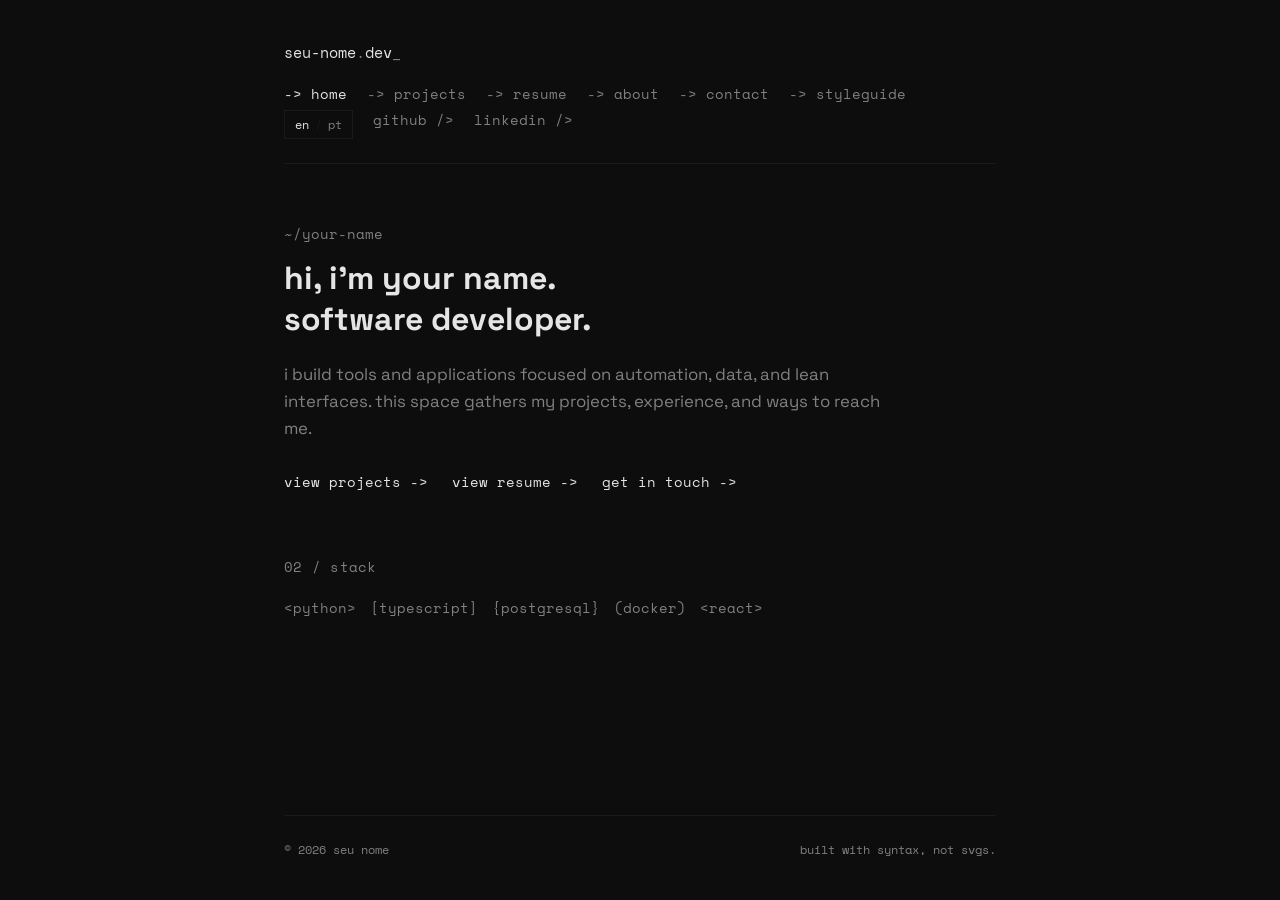
==== index.html @ a792519c "first commit" ====
<!DOCTYPE html>
<html lang="en">
<head>
<meta charset="UTF-8">
<meta name="viewport" content="width=device-width, initial-scale=1.0">
<title data-i18n="meta.title.home">your name // portfolio</title>
<meta name="description" data-i18n="meta.desc.home" data-i18n-attr="content" content="portfolio of your name — software developer.">
<link rel="stylesheet" href="style.css">
</head>
<body>

<div class="wrap">

  <header class="site-header">
    <span class="brand enter enter-1">seu-nome<span class="dot">.</span>dev</span>
    <nav class="nav-item-list enter enter-2" aria-label="main navigation">
      <a href="index.html" class="nav-item" aria-current="page" data-i18n="nav.home">-> home</a>
      <a href="projetos.html" class="nav-item" data-i18n="nav.projects">-> projects</a>
      <a href="curriculo.html" class="nav-item" data-i18n="nav.resume">-> resume</a>
      <a href="sobre.html" class="nav-item" data-i18n="nav.about">-> about</a>
      <a href="contato.html" class="nav-item" data-i18n="nav.contact">-> contact</a>
      <a href="styleguide.html" class="nav-item" data-i18n="nav.styleguide">-> styleguide</a>
      <span class="spacer"></span>
      <button type="button" class="lang-toggle" aria-label="change language / mudar idioma">
        <span class="lang-opt" data-lang-set="en">en</span><span class="lang-sep">/</span><span class="lang-opt" data-lang-set="pt">pt</span>
      </button>
      <a href="https://github.com/seu-usuario" class="nav-ext" target="_blank" rel="noopener">github /></a>
      <a href="https://linkedin.com/in/seu-usuario" class="nav-ext" target="_blank" rel="noopener">linkedin /></a>
    </nav>
  </header>

  <main>
    <section class="hero">
      <span class="eyebrow enter enter-2" data-i18n="home.eyebrow">~/your-name</span>
      <h1 class="enter enter-3" data-i18n="home.heroTitle" data-i18n-html>hi, i'm your name.<br>software developer.</h1>
      <p class="lede enter enter-4" data-i18n="home.lede">
        i build tools and applications focused on automation, data, and lean interfaces. this space gathers my projects, experience, and ways to reach me.
      </p>
      <div class="home-links enter enter-5">
        <a href="projetos.html" data-i18n="home.linkProjects">view projects -></a>
        <a href="curriculo.html" data-i18n="home.linkResume">view resume -></a>
        <a href="contato.html" data-i18n="home.linkContact">get in touch -></a>
      </div>
    </section>

    <section data-animate>
      <h2><span class="idx" data-i18n="home.stackHeading">02 / stack</span></h2>
      <div class="tags">
        <span>&lt;python&gt;</span>
        <span>[typescript]</span>
        <span>{postgresql}</span>
        <span>(docker)</span>
        <span>&lt;react&gt;</span>
      </div>
    </section>
  </main>

  <footer class="site-footer">
    <span>&copy; 2026 seu nome</span>
    <span data-i18n="footer.tagline">built with syntax, not svgs.</span>
  </footer>

</div>

<script src="script.js"></script>
</body>
</html>
---- style.css ----
/* ==========================================================
   spec-01 // design system — implementação
   ========================================================== */

@import url('https://fonts.googleapis.com/css2?family=Space+Grotesk:wght@400;500;700&family=Space+Mono:wght@400;700&display=swap');

:root {
  --bg-void: #0d0d0d;
  --bg-surface: #1a1a1a;
  --text-primary: #e5e5e5;
  --text-muted: #808080;
  --accent-hover: #cccccc;

  --font-sans: 'Space Grotesk', 'Segoe UI', sans-serif;
  --font-mono: 'Space Mono', 'Courier New', monospace;

  --max-width: 760px;
  --gutter: 24px;
}

* {
  box-sizing: border-box;
  margin: 0;
  padding: 0;
}

html {
  scroll-behavior: smooth;
}

html, body {
  background-color: var(--bg-void);
  color: var(--text-primary);
  font-family: var(--font-sans);
  text-transform: lowercase;
  -webkit-font-smoothing: antialiased;
  min-height: 100%;
}

body {
  display: flex;
  flex-direction: column;
  min-height: 100vh;
  line-height: 1.6;
}

a {
  color: inherit;
  text-decoration: none;
  transition: color 0.15s ease;
}

a:hover, a:focus-visible {
  color: var(--accent-hover);
}

a:focus-visible, button:focus-visible {
  outline: 1px dashed var(--text-muted);
  outline-offset: 4px;
}

pre, code {
  font-family: var(--font-mono);
}

/* ---------- layout shell ---------- */

.wrap {
  width: 100%;
  max-width: var(--max-width);
  margin: 0 auto;
  padding: 0 var(--gutter);
  flex: 1;
  display: flex;
  flex-direction: column;
}

/* ---------- header / nav ---------- */

header.site-header {
  padding: 40px 0 24px;
  border-bottom: 1px solid var(--bg-surface);
  margin-bottom: 48px;
}

.brand {
  font-family: var(--font-mono);
  font-size: 0.95rem;
  color: var(--text-primary);
  display: block;
  margin-bottom: 20px;
}

.brand .dot {
  color: var(--text-muted);
}

.brand::after {
  content: '_';
  color: var(--text-muted);
  animation: blink 1.1s steps(1) infinite;
}

nav.nav-item-list {
  display: flex;
  flex-wrap: wrap;
  gap: 4px 20px;
  font-family: var(--font-mono);
  font-size: 0.85rem;
}

nav.nav-item-list .spacer {
  flex: 1;
}

.nav-item {
  color: var(--text-muted);
  white-space: nowrap;
}

.nav-item[aria-current="page"] {
  color: var(--text-primary);
}

.nav-item:hover {
  color: var(--accent-hover);
}

.nav-ext {
  color: var(--text-muted);
  white-space: nowrap;
}

.lang-toggle {
  background: none;
  border: 1px solid var(--bg-surface);
  font-family: var(--font-mono);
  font-size: 0.78rem;
  color: var(--text-muted);
  padding: 4px 10px;
  cursor: pointer;
  display: inline-flex;
  align-items: center;
  gap: 6px;
  text-transform: lowercase;
  transition: border-color 0.15s ease;
}

.lang-toggle:hover {
  border-color: var(--text-muted);
}

.lang-opt {
  color: var(--text-muted);
  transition: color 0.15s ease;
}

.lang-opt.active {
  color: var(--text-primary);
}

.lang-sep {
  color: var(--bg-surface);
}

/* ---------- headings & text ---------- */

h1 {
  font-size: clamp(1.5rem, 4vw, 2rem);
  font-weight: 700;
  line-height: 1.3;
  margin-bottom: 16px;
}

h2 {
  font-family: var(--font-mono);
  font-size: 0.85rem;
  color: var(--text-muted);
  font-weight: 400;
  margin-bottom: 20px;
  letter-spacing: 0.02em;
}

h2 .idx {
  color: var(--text-muted);
}

p {
  color: var(--text-primary);
  margin-bottom: 16px;
  max-width: 60ch;
}

.muted {
  color: var(--text-muted);
}

section {
  margin-bottom: 56px;
}

/* ---------- tags (delimitadores sintáticos) ---------- */

.tags {
  display: flex;
  flex-wrap: wrap;
  gap: 8px 14px;
  font-family: var(--font-mono);
  font-size: 0.85rem;
  color: var(--text-muted);
}

/* ---------- project list ---------- */

.project-array {
  display: flex;
  flex-direction: column;
}

.project-item {
  display: block;
  padding: 20px 0;
  border-top: 1px solid var(--bg-surface);
  color: var(--text-primary);
}

.project-item:last-child {
  border-bottom: 1px solid var(--bg-surface);
}

.project-item:hover {
  background-color: var(--bg-surface);
}

.project-item:hover .project-links {
  color: var(--accent-hover);
}

.project-head {
  display: flex;
  align-items: baseline;
  justify-content: space-between;
  gap: 12px;
  flex-wrap: wrap;
  margin-bottom: 6px;
}

.project-name {
  font-weight: 700;
  font-size: 1.05rem;
}

.project-links {
  font-family: var(--font-mono);
  font-size: 0.8rem;
  color: var(--text-muted);
  white-space: nowrap;
}

.project-desc {
  color: var(--text-muted);
  max-width: 60ch;
  font-size: 0.95rem;
}

.project-tags {
  margin-top: 10px;
}

/* ---------- resume / curriculo ---------- */

.entry {
  padding: 18px 0;
  border-top: 1px solid var(--bg-surface);
}

.entry:last-child {
  border-bottom: 1px solid var(--bg-surface);
}

.entry-head {
  display: flex;
  justify-content: space-between;
  gap: 12px;
  flex-wrap: wrap;
  margin-bottom: 4px;
}

.entry-title {
  font-weight: 700;
}

.entry-date {
  font-family: var(--font-mono);
  font-size: 0.8rem;
  color: var(--text-muted);
  white-space: nowrap;
}

.entry-org {
  font-family: var(--font-mono);
  font-size: 0.85rem;
  color: var(--text-muted);
  margin-bottom: 8px;
  display: block;
}

.entry-desc {
  font-size: 0.95rem;
  color: var(--text-primary);
}

.skill-groups {
  display: grid;
  grid-template-columns: repeat(auto-fit, minmax(180px, 1fr));
  gap: 24px;
  margin-top: 8px;
}

.skill-group h3 {
  font-family: var(--font-mono);
  font-size: 0.8rem;
  color: var(--text-muted);
  font-weight: 400;
  margin-bottom: 8px;
}

.skill-group .tags {
  color: var(--text-primary);
}

.download-cta {
  display: inline-block;
  font-family: var(--font-mono);
  font-size: 0.85rem;
  color: var(--text-primary);
  border: 1px solid var(--bg-surface);
  padding: 10px 16px;
  margin-top: 8px;
}

.download-cta:hover {
  background-color: var(--bg-surface);
  color: var(--accent-hover);
}

/* ---------- contact ---------- */

.contact-list {
  display: flex;
  flex-direction: column;
}

.contact-item {
  display: flex;
  justify-content: space-between;
  align-items: baseline;
  padding: 16px 0;
  border-top: 1px solid var(--bg-surface);
  gap: 12px;
  flex-wrap: wrap;
}

.contact-item:last-child {
  border-bottom: 1px solid var(--bg-surface);
}

.contact-label {
  font-family: var(--font-mono);
  font-size: 0.8rem;
  color: var(--text-muted);
}

.contact-value {
  font-size: 1rem;
}

form.contact-form {
  display: flex;
  flex-direction: column;
  gap: 16px;
  margin-top: 8px;
}

.field label {
  display: block;
  font-family: var(--font-mono);
  font-size: 0.8rem;
  color: var(--text-muted);
  margin-bottom: 6px;
}

.field input,
.field textarea {
  width: 100%;
  background-color: var(--bg-surface);
  border: 1px solid var(--bg-surface);
  color: var(--text-primary);
  font-family: var(--font-sans);
  font-size: 0.95rem;
  padding: 10px 12px;
  text-transform: lowercase;
}

.field input:focus,
.field textarea:focus {
  outline: none;
  border-color: var(--text-muted);
}

.field textarea {
  min-height: 120px;
  resize: vertical;
}

.submit-btn {
  align-self: flex-start;
  background: none;
  border: 1px solid var(--text-muted);
  color: var(--text-primary);
  font-family: var(--font-mono);
  font-size: 0.85rem;
  padding: 10px 20px;
  cursor: pointer;
  text-transform: lowercase;
  transition: all 0.15s ease;
}

.submit-btn:hover {
  background-color: var(--text-primary);
  color: var(--bg-void);
  border-color: var(--text-primary);
}

/* ---------- styleguide ---------- */

.swatch-grid {
  display: grid;
  grid-template-columns: repeat(auto-fill, minmax(150px, 1fr));
  gap: 16px;
  margin-top: 8px;
}

.swatch {
  border: 1px solid var(--bg-surface);
}

.swatch-color {
  height: 72px;
  border-bottom: 1px solid var(--bg-surface);
}

.swatch-meta {
  padding: 10px 12px;
  font-family: var(--font-mono);
  font-size: 0.72rem;
  color: var(--text-muted);
  line-height: 1.5;
}

.swatch-meta strong {
  display: block;
  color: var(--text-primary);
  font-size: 0.8rem;
  margin-bottom: 2px;
}

.specimen-row {
  padding: 16px 0;
  border-top: 1px solid var(--bg-surface);
  display: flex;
  align-items: baseline;
  justify-content: space-between;
  gap: 16px;
  flex-wrap: wrap;
}

.specimen-row:last-child {
  border-bottom: 1px solid var(--bg-surface);
}

.specimen-label {
  font-family: var(--font-mono);
  font-size: 0.72rem;
  color: var(--text-muted);
  min-width: 140px;
}

.specimen-sample {
  flex: 1;
  min-width: 200px;
}

.code-block {
  background-color: var(--bg-surface);
  padding: 18px 20px;
  overflow-x: auto;
  font-family: var(--font-mono);
  font-size: 0.82rem;
  color: var(--text-primary);
  line-height: 1.7;
  text-transform: none;
  margin-top: 8px;
}

.code-block .c { color: var(--text-muted); }

.component-demo {
  border: 1px solid var(--bg-surface);
  padding: 24px;
  margin-top: 8px;
}

.component-demo + .component-demo {
  margin-top: 16px;
}

.demo-caption {
  font-family: var(--font-mono);
  font-size: 0.72rem;
  color: var(--text-muted);
  margin-bottom: 14px;
  text-transform: lowercase;
}

/* ---------- footer ---------- */

footer.site-footer {
  margin-top: auto;
  padding: 24px 0 40px;
  border-top: 1px solid var(--bg-surface);
  font-family: var(--font-mono);
  font-size: 0.78rem;
  color: var(--text-muted);
  display: flex;
  justify-content: space-between;
  flex-wrap: wrap;
  gap: 8px;
}

/* ---------- home hero ---------- */

.hero {
  padding: 12px 0 8px;
}

.hero .eyebrow {
  font-family: var(--font-mono);
  font-size: 0.85rem;
  color: var(--text-muted);
  margin-bottom: 12px;
  display: block;
}

.hero h1 {
  margin-bottom: 20px;
}

.hero .lede {
  color: var(--text-muted);
  font-size: 1.05rem;
  max-width: 55ch;
}

.home-links {
  display: flex;
  gap: 24px;
  margin-top: 28px;
  font-family: var(--font-mono);
  font-size: 0.9rem;
}

.home-links a {
  color: var(--text-primary);
}

.home-links a:hover {
  color: var(--accent-hover);
}

/* ==========================================================
   animação — entrada de página + scroll reveal
   ========================================================== */

@keyframes blink {
  0%, 45% { opacity: 1; }
  50%, 100% { opacity: 0; }
}

@keyframes fade-up {
  from { opacity: 0; transform: translateY(10px); }
  to   { opacity: 1; transform: translateY(0); }
}

/* entrada imediata: header + hero, com stagger por ordem de aparição */
.enter {
  opacity: 0;
  animation: fade-up 0.5s ease forwards;
}

.enter-1 { animation-delay: 0.02s; }
.enter-2 { animation-delay: 0.10s; }
.enter-3 { animation-delay: 0.18s; }
.enter-4 { animation-delay: 0.26s; }
.enter-5 { animation-delay: 0.34s; }

/* reveal ao rolar: seções abaixo da dobra */
[data-animate] {
  opacity: 0;
  transform: translateY(14px);
  transition: opacity 0.5s ease, transform 0.5s ease;
}

[data-animate].in-view {
  opacity: 1;
  transform: translateY(0);
}

/* sublinhado animado nos links de navegação */
.nav-item, .nav-ext {
  position: relative;
}

.nav-item::after, .nav-ext::after {
  content: '';
  position: absolute;
  left: 0;
  bottom: -3px;
  width: 100%;
  height: 1px;
  background-color: var(--accent-hover);
  transform: scaleX(0);
  transform-origin: left;
  transition: transform 0.2s ease;
}

.nav-item:hover::after, .nav-ext:hover::after {
  transform: scaleX(1);
}

/* leve elevação nos itens de lista ao passar o mouse */
.project-item, .entry, .contact-item {
  transition: background-color 0.15s ease, padding-left 0.2s ease;
}

.project-item:hover, .entry:hover {
  padding-left: 8px;
}

/* ---------- responsive ---------- */

@media (max-width: 480px) {
  :root { --gutter: 18px; }
  header.site-header { padding-top: 28px; }
  section { margin-bottom: 40px; }
  .entry-head, .project-head, .contact-item { flex-direction: column; gap: 2px; }
}

/* ---------- reduced motion ---------- */

@media (prefers-reduced-motion: reduce) {
  html { scroll-behavior: auto; }
  a, .submit-btn, .project-item, .entry, .nav-item::after, .nav-ext::after {
    transition: none;
  }
  .brand::after {
    animation: none;
    opacity: 1;
  }
  .enter {
    opacity: 1;
    animation: none;
  }
  [data-animate] {
    opacity: 1;
    transform: none;
    transition: none;
  }
}
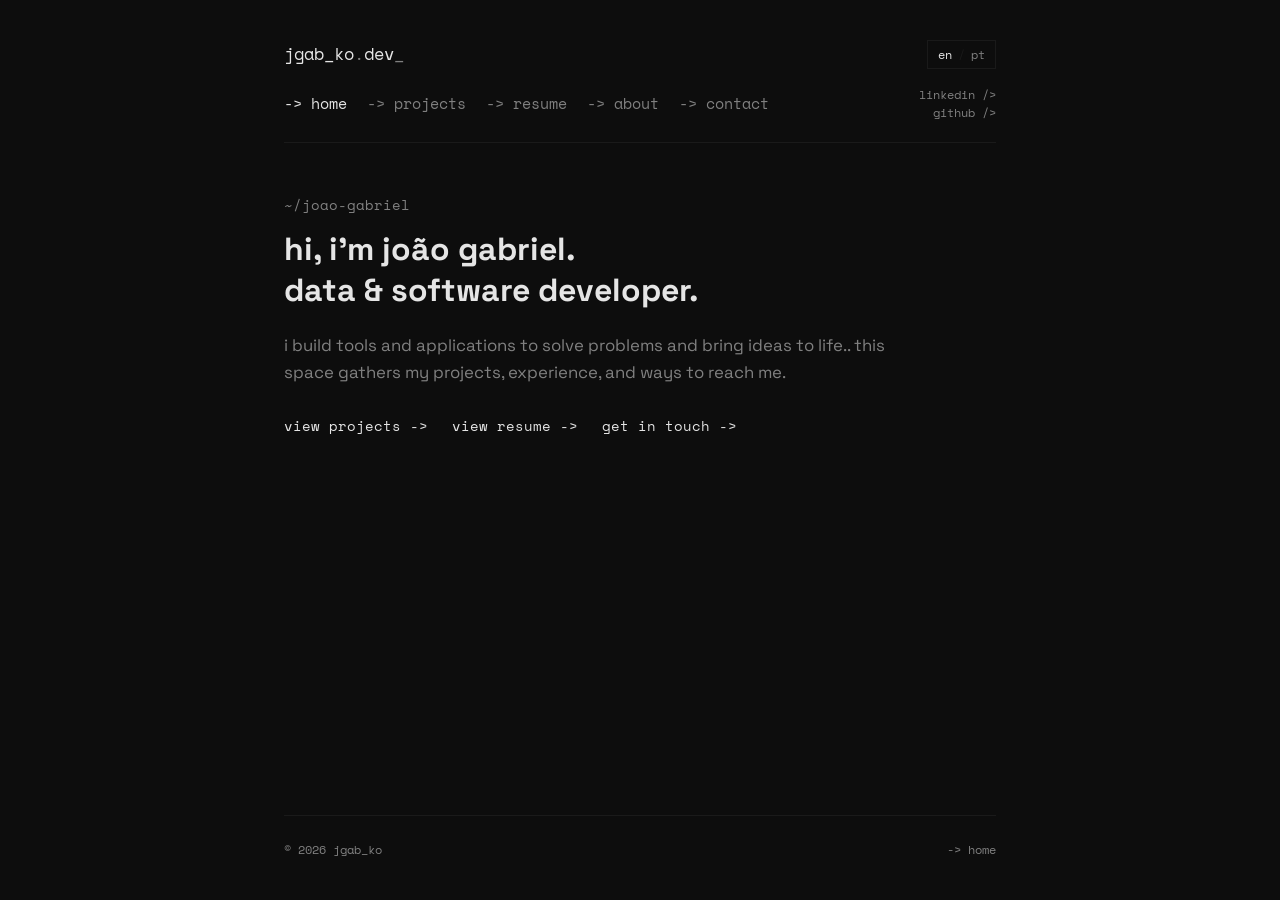
==== commit 045e1c34: "repassando alterações" ====
--- a/index.html
+++ b/index.html
@@ -12,21 +12,30 @@
 <div class="wrap">
 
   <header class="site-header">
-    <span class="brand enter enter-1">seu-nome<span class="dot">.</span>dev</span>
-    <nav class="nav-item-list enter enter-2" aria-label="main navigation">
-      <a href="index.html" class="nav-item" aria-current="page" data-i18n="nav.home">-> home</a>
-      <a href="projetos.html" class="nav-item" data-i18n="nav.projects">-> projects</a>
-      <a href="curriculo.html" class="nav-item" data-i18n="nav.resume">-> resume</a>
-      <a href="sobre.html" class="nav-item" data-i18n="nav.about">-> about</a>
-      <a href="contato.html" class="nav-item" data-i18n="nav.contact">-> contact</a>
-      <a href="styleguide.html" class="nav-item" data-i18n="nav.styleguide">-> styleguide</a>
-      <span class="spacer"></span>
+    
+    <div class="header-top enter enter-1">
+      <span class="brand">jgab_ko<span class="dot">.</span>dev</span>
+      
       <button type="button" class="lang-toggle" aria-label="change language / mudar idioma">
         <span class="lang-opt" data-lang-set="en">en</span><span class="lang-sep">/</span><span class="lang-opt" data-lang-set="pt">pt</span>
       </button>
-      <a href="https://github.com/seu-usuario" class="nav-ext" target="_blank" rel="noopener">github /></a>
-      <a href="https://linkedin.com/in/seu-usuario" class="nav-ext" target="_blank" rel="noopener">linkedin /></a>
-    </nav>
+    </div>
+    
+    <div class="header-bottom enter enter-2">
+      <nav class="nav-item-list" aria-label="main navigation">
+        <a href="index.html" class="nav-item" aria-current="page" data-i18n="nav.home">-> home</a>
+        <a href="projetos.html" class="nav-item" data-i18n="nav.projects">-> projects</a>
+        <a href="curriculo.html" class="nav-item" data-i18n="nav.resume">-> resume</a>
+        <a href="sobre.html" class="nav-item" data-i18n="nav.about">-> about</a>
+        <a href="contato.html" class="nav-item" data-i18n="nav.contact">-> contact</a>
+      </nav>
+
+      <div class="header-socials">
+        <a href="https://www.linkedin.com/in/jgabrielkochla/" class="nav-ext" target="_blank" rel="noopener">linkedin /></a>
+        <a href="https://github.com/jgabko" class="nav-ext" target="_blank" rel="noopener">github /></a>
+      </div>
+    </div>
+
   </header>
 
   <main>
@@ -42,7 +51,7 @@
         <a href="contato.html" data-i18n="home.linkContact">get in touch -></a>
       </div>
     </section>
-
+    <!--
     <section data-animate>
       <h2><span class="idx" data-i18n="home.stackHeading">02 / stack</span></h2>
       <div class="tags">
@@ -52,12 +61,12 @@
         <span>(docker)</span>
         <span>&lt;react&gt;</span>
       </div>
-    </section>
+    </section>-->
   </main>
 
   <footer class="site-footer">
-    <span>&copy; 2026 seu nome</span>
-    <span data-i18n="footer.tagline">built with syntax, not svgs.</span>
+    <span>&copy; 2026 jgab_ko</span>
+    <a href="index.html" data-i18n="footer.backHome">-> home</a>
   </footer>
 
 </div>
--- a/style.css
+++ b/style.css
@@ -78,17 +78,28 @@
 /* ---------- header / nav ---------- */
 
 header.site-header {
+  display: flex;
+  flex-direction: column;
+  gap: 20px; /* Distância entre a linha de cima e a de baixo */
   padding: 40px 0 24px;
   border-bottom: 1px solid var(--bg-surface);
-  margin-bottom: 48px;
+  margin-bottom: 40px;
+}
+
+/* Linha superior: Logo e Botão de Idioma */
+.header-top {
+  display: flex;
+  justify-content: space-between;
+  align-items: center;
+  flex-wrap: wrap;
+  gap: 16px;
 }
 
 .brand {
   font-family: var(--font-mono);
-  font-size: 0.95rem;
+  font-size: 1.05rem;
   color: var(--text-primary);
   display: block;
-  margin-bottom: 20px;
 }
 
 .brand .dot {
@@ -101,14 +112,38 @@
   animation: blink 1.1s steps(1) infinite;
 }
 
+/* Linha inferior: Menu e Redes Sociais */
+.header-bottom {
+  display: flex;
+  justify-content: space-between;
+  align-items: center; /* Centraliza a navegação exatamente no meio das duas redes empilhadas */
+  flex-wrap: wrap;
+  gap: 16px 20px;
+}
+
+/* Navegação Principal */
 nav.nav-item-list {
   display: flex;
   flex-wrap: wrap;
-  gap: 4px 20px;
-  font-family: var(--font-mono);
-  font-size: 0.85rem;
-}
-
+  gap: 12px 20px;
+  font-family: var(--font-mono);
+  font-size: 0.95rem;
+}
+
+/* Redes Sociais Empilhadas (Menores e alinhadas à direita) */
+.header-socials {
+  display: flex;
+  flex-direction: column;
+  align-items: flex-end; /* Encosta os textos à direita */
+  gap: 6px; /* Define o espaço central por onde passa a "linha imaginária" do menu */
+}
+
+.header-socials .nav-ext {
+  font-family: var(--font-mono);
+  font-size: 0.72rem; /* Deixa as redes menores */
+  color: var(--text-muted);
+  line-height: 1; /* Remove espaços inúteis em cima e em baixo da fonte para alinhar perfeitamente */
+}
 nav.nav-item-list .spacer {
   flex: 1;
 }
@@ -129,6 +164,16 @@
 .nav-ext {
   color: var(--text-muted);
   white-space: nowrap;
+}
+
+.nav-ext-list {
+  display: flex;
+  flex-direction: column; /* Empilha os links verticalmente */
+  align-items: flex-end;   /* Mantém ambos encostados à direita */
+  gap: 6px;                /* Define um espaçamento vertical menor e mais elegante */
+  font-family: var(--font-mono);
+  font-size: 0.78rem;
+  margin-top: 10px;
 }
 
 .lang-toggle {
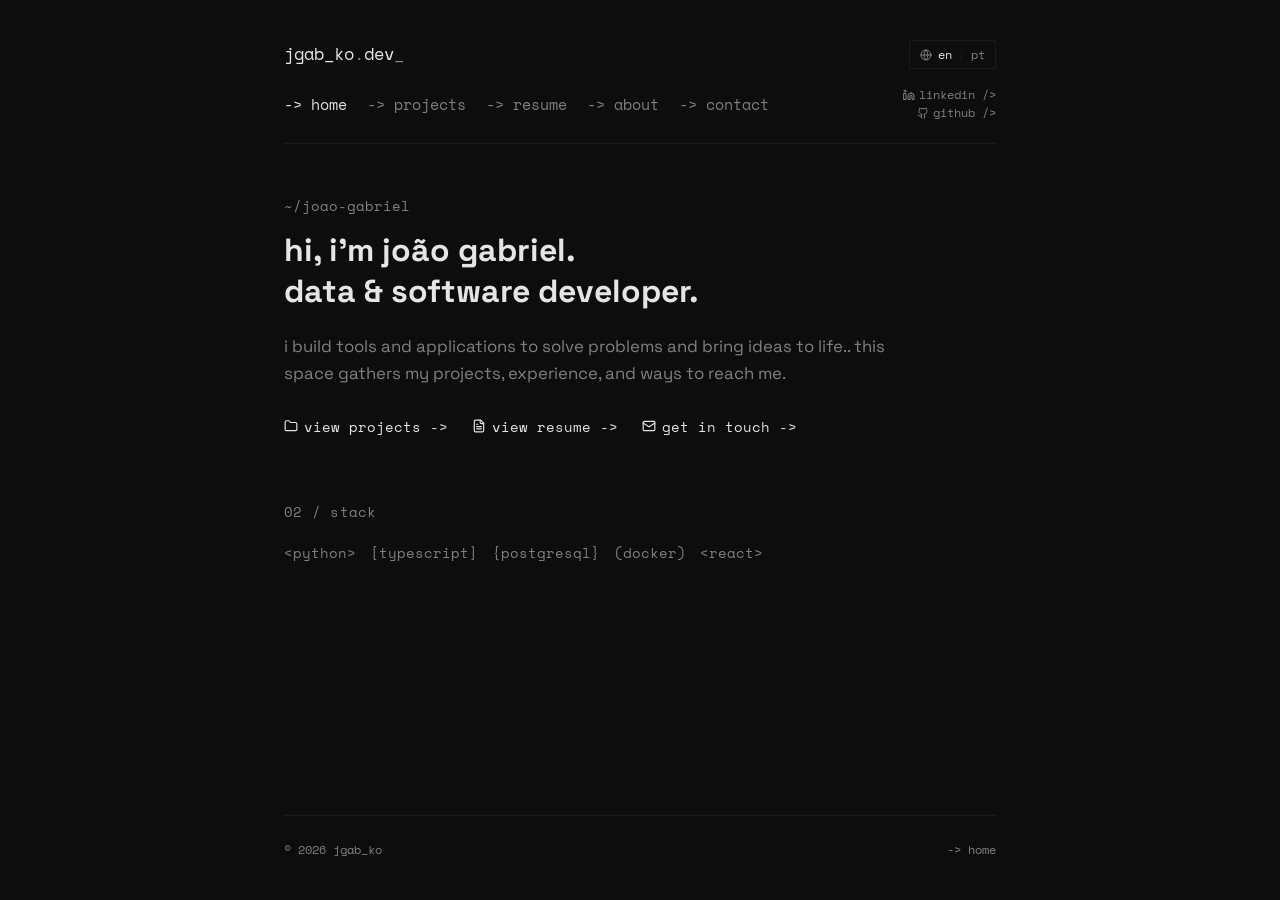
==== commit 46d1183a: "better visual" ====
--- a/index.html
+++ b/index.html
@@ -17,6 +17,7 @@
       <span class="brand">jgab_ko<span class="dot">.</span>dev</span>
       
       <button type="button" class="lang-toggle" aria-label="change language / mudar idioma">
+        <svg class="icon icon-globe" viewBox="0 0 24 24" fill="none" stroke="currentColor" stroke-width="2" stroke-linecap="round" stroke-linejoin="round" aria-hidden="true"><circle cx="12" cy="12" r="10"/><path d="M12 2a14.5 14.5 0 0 0 0 20 14.5 14.5 0 0 0 0-20"/><path d="M2 12h20"/></svg>
         <span class="lang-opt" data-lang-set="en">en</span><span class="lang-sep">/</span><span class="lang-opt" data-lang-set="pt">pt</span>
       </button>
     </div>
@@ -31,8 +32,8 @@
       </nav>
 
       <div class="header-socials">
-        <a href="https://www.linkedin.com/in/jgabrielkochla/" class="nav-ext" target="_blank" rel="noopener">linkedin /></a>
-        <a href="https://github.com/jgabko" class="nav-ext" target="_blank" rel="noopener">github /></a>
+        <a href="https://www.linkedin.com/in/jgabrielkochla/" class="nav-ext hover-lift" target="_blank" rel="noopener"><svg class="icon" viewBox="0 0 24 24" fill="none" stroke="currentColor" stroke-width="2" stroke-linecap="round" stroke-linejoin="round" aria-hidden="true"><path d="M16 8a6 6 0 0 1 6 6v7h-4v-7a2 2 0 0 0-2-2 2 2 0 0 0-2 2v7h-4v-7a6 6 0 0 1 6-6z"/><rect width="4" height="12" x="2" y="9"/><circle cx="4" cy="4" r="2"/></svg>linkedin /></a>
+        <a href="https://github.com/jgabko" class="nav-ext hover-lift" target="_blank" rel="noopener"><svg class="icon" viewBox="0 0 24 24" fill="none" stroke="currentColor" stroke-width="2" stroke-linecap="round" stroke-linejoin="round" aria-hidden="true"><path d="M15 22v-4a4.8 4.8 0 0 0-1-3.5c3 0 6-2 6-5.5.08-1.25-.27-2.48-1-3.5.28-1.15.28-2.35 0-3.5 0 0-1 0-3 1.5-2.64-.5-5.36-.5-8 0C6 2 5 2 5 2c-.3 1.15-.3 2.35 0 3.5A5.403 5.403 0 0 0 4 9c0 3.5 3 5.5 6 5.5-.39.49-.68 1.05-.85 1.65-.17.6-.22 1.23-.15 1.85v4"/><path d="M9 18c-4.51 2-5-2-7-2"/></svg>github /></a>
       </div>
     </div>
 
@@ -46,22 +47,22 @@
         i build tools and applications focused on automation, data, and lean interfaces. this space gathers my projects, experience, and ways to reach me.
       </p>
       <div class="home-links enter enter-5">
-        <a href="projetos.html" data-i18n="home.linkProjects">view projects -></a>
-        <a href="curriculo.html" data-i18n="home.linkResume">view resume -></a>
-        <a href="contato.html" data-i18n="home.linkContact">get in touch -></a>
+        <a href="projetos.html" class="hover-lift"><svg class="icon" viewBox="0 0 24 24" fill="none" stroke="currentColor" stroke-width="2" stroke-linecap="round" stroke-linejoin="round" aria-hidden="true"><path d="M20 20a2 2 0 0 0 2-2V8a2 2 0 0 0-2-2h-7.9a2 2 0 0 1-1.69-.9L9.6 3.9A2 2 0 0 0 7.93 3H4a2 2 0 0 0-2 2v13a2 2 0 0 0 2 2Z"/></svg><span data-i18n="home.linkProjects">view projects -></span></a>
+        <a href="curriculo.html" class="hover-lift"><svg class="icon" viewBox="0 0 24 24" fill="none" stroke="currentColor" stroke-width="2" stroke-linecap="round" stroke-linejoin="round" aria-hidden="true"><path d="M15 2H6a2 2 0 0 0-2 2v16a2 2 0 0 0 2 2h12a2 2 0 0 0 2-2V7Z"/><path d="M14 2v4a2 2 0 0 0 2 2h4"/><path d="M10 9H8"/><path d="M16 13H8"/><path d="M16 17H8"/></svg><span data-i18n="home.linkResume">view resume -></span></a>
+        <a href="contato.html" class="hover-lift"><svg class="icon" viewBox="0 0 24 24" fill="none" stroke="currentColor" stroke-width="2" stroke-linecap="round" stroke-linejoin="round" aria-hidden="true"><rect width="20" height="16" x="2" y="4" rx="2"/><path d="m22 7-8.97 5.7a1.94 1.94 0 0 1-2.06 0L2 7"/></svg><span data-i18n="home.linkContact">get in touch -></span></a>
       </div>
     </section>
-    <!--
+
     <section data-animate>
       <h2><span class="idx" data-i18n="home.stackHeading">02 / stack</span></h2>
-      <div class="tags">
-        <span>&lt;python&gt;</span>
-        <span>[typescript]</span>
-        <span>{postgresql}</span>
-        <span>(docker)</span>
-        <span>&lt;react&gt;</span>
+      <div class="tags" data-animate-group>
+        <span data-animate="scale">&lt;python&gt;</span>
+        <span data-animate="scale">[typescript]</span>
+        <span data-animate="scale">{postgresql}</span>
+        <span data-animate="scale">(docker)</span>
+        <span data-animate="scale">&lt;react&gt;</span>
       </div>
-    </section>-->
+    </section>
   </main>
 
   <footer class="site-footer">
--- a/style.css
+++ b/style.css
@@ -191,6 +191,28 @@
   transition: border-color 0.15s ease;
 }
 
+/* ---------- ícones (lucide, svg inline) ---------- */
+
+.icon {
+  width: 14px;
+  height: 14px;
+  stroke: currentColor;
+  vertical-align: -2px;
+  flex-shrink: 0;
+}
+
+.header-socials .nav-ext .icon {
+  margin-right: 4px;
+  width: 12px;
+  height: 12px;
+}
+
+.icon-globe {
+  width: 12px;
+  height: 12px;
+  color: var(--text-muted);
+}
+
 .lang-toggle:hover {
   border-color: var(--text-muted);
 }
@@ -263,7 +285,9 @@
 }
 
 .project-item {
-  display: block;
+  display: flex;
+  gap: 20px;
+  align-items: flex-start;
   padding: 20px 0;
   border-top: 1px solid var(--bg-surface);
   color: var(--text-primary);
@@ -279,6 +303,57 @@
 
 .project-item:hover .project-links {
   color: var(--accent-hover);
+}
+
+/* thumbnail: moldura tipo "janela de terminal" — combina com a identidade
+   do site mesmo antes da imagem real ser adicionada (fallback listrado) */
+
+.project-media {
+  flex-shrink: 0;
+  width: 168px;
+  border: 1px solid var(--bg-surface);
+  overflow: hidden;
+}
+
+.project-chrome {
+  display: flex;
+  gap: 5px;
+  padding: 7px 8px;
+  background-color: var(--bg-surface);
+}
+
+.project-chrome .dot {
+  width: 6px;
+  height: 6px;
+  border-radius: 50%;
+  background-color: var(--text-muted);
+  opacity: 0.5;
+}
+
+.project-thumb {
+  position: relative;
+  aspect-ratio: 16 / 10;
+  overflow: hidden;
+  background-color: var(--bg-void);
+  background-image: repeating-linear-gradient(135deg, var(--bg-surface) 0 2px, transparent 2px 9px);
+}
+
+.project-thumb img {
+  position: absolute;
+  inset: 0;
+  width: 100%;
+  height: 100%;
+  object-fit: cover;
+  transition: transform 0.4s ease;
+}
+
+.project-item:hover .project-thumb img {
+  transform: scale(1.06);
+}
+
+.project-body {
+  flex: 1;
+  min-width: 0;
 }
 
 .project-head {
@@ -300,6 +375,9 @@
   font-size: 0.8rem;
   color: var(--text-muted);
   white-space: nowrap;
+  display: inline-flex;
+  align-items: center;
+  gap: 4px;
 }
 
 .project-desc {
@@ -368,6 +446,9 @@
   color: var(--text-muted);
   font-weight: 400;
   margin-bottom: 8px;
+  display: flex;
+  align-items: center;
+  gap: 6px;
 }
 
 .skill-group .tags {
@@ -375,7 +456,9 @@
 }
 
 .download-cta {
-  display: inline-block;
+  display: inline-flex;
+  align-items: center;
+  gap: 8px;
   font-family: var(--font-mono);
   font-size: 0.85rem;
   color: var(--text-primary);
@@ -414,6 +497,9 @@
   font-family: var(--font-mono);
   font-size: 0.8rem;
   color: var(--text-muted);
+  display: inline-flex;
+  align-items: center;
+  gap: 6px;
 }
 
 .contact-value {
@@ -469,6 +555,9 @@
   cursor: pointer;
   text-transform: lowercase;
   transition: all 0.15s ease;
+  display: inline-flex;
+  align-items: center;
+  gap: 8px;
 }
 
 .submit-btn:hover {
@@ -617,6 +706,9 @@
 
 .home-links a {
   color: var(--text-primary);
+  display: inline-flex;
+  align-items: center;
+  gap: 6px;
 }
 
 .home-links a:hover {
@@ -649,16 +741,39 @@
 .enter-4 { animation-delay: 0.26s; }
 .enter-5 { animation-delay: 0.34s; }
 
-/* reveal ao rolar: seções abaixo da dobra */
+/* reveal ao rolar: seções abaixo da dobra
+   variantes via data-animate="fade-in|scale|slide-left|slide-right"
+   (sem valor = fade-up, comportamento padrão/legado) */
 [data-animate] {
   opacity: 0;
   transform: translateY(14px);
   transition: opacity 0.5s ease, transform 0.5s ease;
-}
+  transition-delay: calc(var(--stagger-index, 0) * 0.07s);
+}
+
+[data-animate="fade-in"]    { transform: none; }
+[data-animate="scale"]      { transform: scale(0.94); }
+[data-animate="slide-left"]  { transform: translateX(-18px); }
+[data-animate="slide-right"] { transform: translateX(18px); }
 
 [data-animate].in-view {
   opacity: 1;
-  transform: translateY(0);
+  transform: none;
+}
+
+/* utilitárias de hover, reaproveitáveis por qualquer componente (ícones, botões, cards) */
+.hover-lift {
+  transition: transform 0.2s ease;
+}
+.hover-lift:hover {
+  transform: translateY(-3px);
+}
+
+.hover-scale {
+  transition: transform 0.2s ease;
+}
+.hover-scale:hover {
+  transform: scale(1.08);
 }
 
 /* sublinhado animado nos links de navegação */
@@ -699,14 +814,20 @@
   header.site-header { padding-top: 28px; }
   section { margin-bottom: 40px; }
   .entry-head, .project-head, .contact-item { flex-direction: column; gap: 2px; }
+  .project-item { flex-direction: column; }
+  .project-media { width: 100%; }
 }
 
 /* ---------- reduced motion ---------- */
 
 @media (prefers-reduced-motion: reduce) {
   html { scroll-behavior: auto; }
-  a, .submit-btn, .project-item, .entry, .nav-item::after, .nav-ext::after {
+  a, .submit-btn, .project-item, .entry, .nav-item::after, .nav-ext::after,
+  .hover-lift, .hover-scale, .project-thumb img {
     transition: none;
+  }
+  .hover-lift:hover, .hover-scale:hover, .project-item:hover .project-thumb img {
+    transform: none;
   }
   .brand::after {
     animation: none;
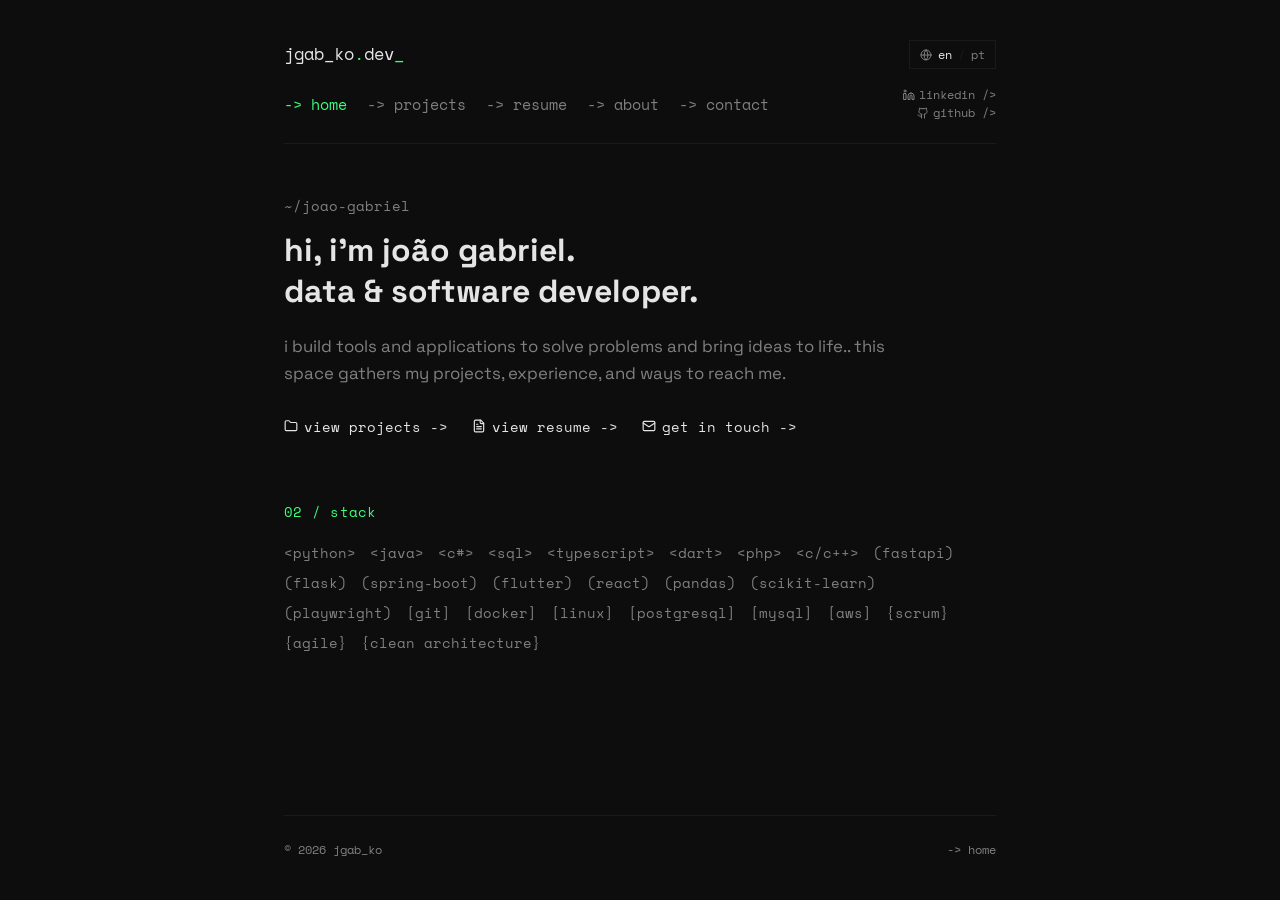
==== commit 035adc98: "Visual atualizado" ====
--- a/index.html
+++ b/index.html
@@ -57,10 +57,30 @@
       <h2><span class="idx" data-i18n="home.stackHeading">02 / stack</span></h2>
       <div class="tags" data-animate-group>
         <span data-animate="scale">&lt;python&gt;</span>
-        <span data-animate="scale">[typescript]</span>
-        <span data-animate="scale">{postgresql}</span>
-        <span data-animate="scale">(docker)</span>
-        <span data-animate="scale">&lt;react&gt;</span>
+        <span data-animate="scale">&lt;java&gt;</span>
+        <span data-animate="scale">&lt;c#&gt;</span>
+        <span data-animate="scale">&lt;sql&gt;</span>
+        <span data-animate="scale">&lt;typescript&gt;</span>
+        <span data-animate="scale">&lt;dart&gt;</span>
+        <span data-animate="scale">&lt;php&gt;</span>
+        <span data-animate="scale">&lt;c/c++&gt;</span>
+        <span data-animate="scale">(fastapi)</span>
+        <span data-animate="scale">(flask)</span>
+        <span data-animate="scale">(spring-boot)</span>
+        <span data-animate="scale">(flutter)</span>
+        <span data-animate="scale">(react)</span>
+        <span data-animate="scale">(pandas)</span>
+        <span data-animate="scale">(scikit-learn)</span>
+        <span data-animate="scale">(playwright)</span>
+        <span data-animate="scale">[git]</span>
+        <span data-animate="scale">[docker]</span>
+        <span data-animate="scale">[linux]</span>
+        <span data-animate="scale">[postgresql]</span>
+        <span data-animate="scale">[mysql]</span>
+        <span data-animate="scale">[aws]</span>
+        <span data-animate="scale">{scrum}</span>
+        <span data-animate="scale">{agile}</span>
+        <span data-animate="scale">{clean architecture}</span>
       </div>
     </section>
   </main>
--- a/style.css
+++ b/style.css
@@ -9,7 +9,9 @@
   --bg-surface: #1a1a1a;
   --text-primary: #e5e5e5;
   --text-muted: #808080;
-  --accent-hover: #cccccc;
+  --accent-hover: #39ff7a;
+  --accent-green: #39ff7a;
+  --accent-green-soft: rgba(57, 255, 122, 0.12);
 
   --font-sans: 'Space Grotesk', 'Segoe UI', sans-serif;
   --font-mono: 'Space Mono', 'Courier New', monospace;
@@ -103,12 +105,12 @@
 }
 
 .brand .dot {
-  color: var(--text-muted);
+  color: var(--accent-green);
 }
 
 .brand::after {
   content: '_';
-  color: var(--text-muted);
+  color: var(--accent-green);
   animation: blink 1.1s steps(1) infinite;
 }
 
@@ -154,7 +156,7 @@
 }
 
 .nav-item[aria-current="page"] {
-  color: var(--text-primary);
+  color: var(--accent-green);
 }
 
 .nav-item:hover {
@@ -249,7 +251,7 @@
 }
 
 h2 .idx {
-  color: var(--text-muted);
+  color: var(--accent-green);
 }
 
 p {
@@ -299,6 +301,7 @@
 
 .project-item:hover {
   background-color: var(--bg-surface);
+  border-left: 2px solid var(--accent-green);
 }
 
 .project-item:hover .project-links {
@@ -536,7 +539,7 @@
 .field input:focus,
 .field textarea:focus {
   outline: none;
-  border-color: var(--text-muted);
+  border-color: var(--accent-green);
 }
 
 .field textarea {
@@ -561,9 +564,9 @@
 }
 
 .submit-btn:hover {
-  background-color: var(--text-primary);
+  background-color: var(--accent-green);
   color: var(--bg-void);
-  border-color: var(--text-primary);
+  border-color: var(--accent-green);
 }
 
 /* ---------- styleguide ---------- */
